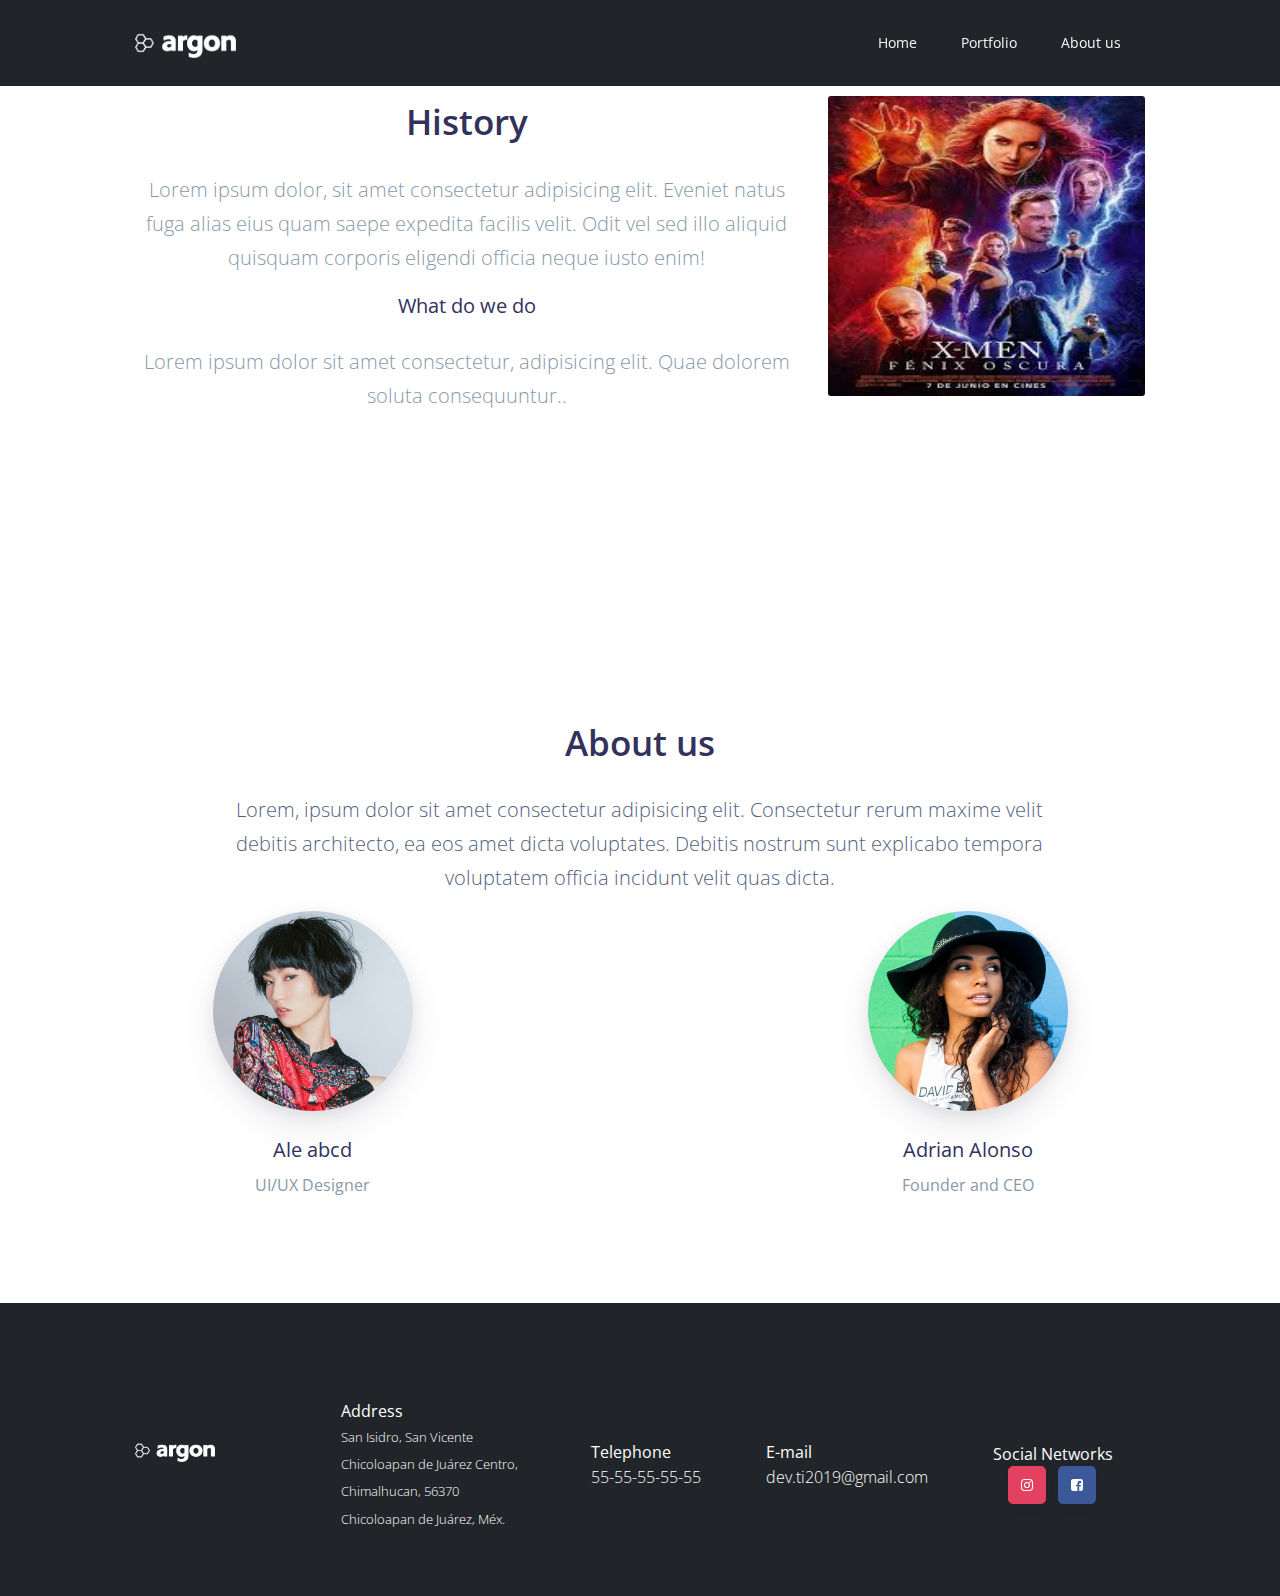
==== frontend/about.html @ 939193fe "Se agregan secciones about y portfolio" ====
<!DOCTYPE html>
<html>

  <head>
    <meta charset="utf-8">
    <meta name="viewport" content="width=device-width, initial-scale=1, shrink-to-fit=no">
  
    <title>ADMA Arquitectos</title>
  
    <!-- Favicon -->
    <link href="assets/img/brand/favicon.png" rel="icon" type="image/png">
  
    <!-- Fonts -->
    <link href="https://fonts.googleapis.com/css?family=Open+Sans:300,400,600,700" rel="stylesheet">
  
    <!-- Icons -->
    <link href="assets/vendor/nucleo/css/nucleo.css" rel="stylesheet">
    <link href="assets/vendor/font-awesome/css/font-awesome.min.css" rel="stylesheet">
  
    <!-- Argon CSS -->
    <link href="assets/css/argon.css" rel="stylesheet">
    <!-- Stylesheets -->
    <link rel="stylesheet" href="assets/css/style.css">
  </head>

<body>
  <header class="header-global fixed-top">
    <nav id="navbar-main" class="navbar   navbar-main navbar-expand-lg navbar-transparent navbar-light navbar-dark bg-dark headroom">
      <div class="container">
        <a class="navbar-brand mr-lg-5" href="#">
          <img src="assets/img/portfolio/logo.png">
        </a>
        <button class="navbar-toggler" type="button" data-toggle="collapse" data-target="#navbar_global" aria-controls="navbar_global" aria-expanded="false" aria-label="Toggle navigation">
          <span class="navbar-toggler-icon"></span>
        </button>
        <div class="navbar-collapse collapse" id="navbar_global">
          <div class="navbar-collapse-header">
            <div class="row">
              <div class="col-6 collapse-brand">
                <a href="#">
                  <img src="assets/img/portfolio/logo.png">
                </a>
              </div>
              <div class="col-6 collapse-close">
                <button type="button" class="navbar-toggler" data-toggle="collapse" data-target="#navbar_global" aria-controls="navbar_global" aria-expanded="false" aria-label="Toggle navigation">
                  <span></span>
                  <span></span>
                </button>
              </div>
            </div>
          </div>
          <ul class="navbar-nav navbar-nav-hover ml-auto align-items-lg-center">
            <li class="nav-item dropdown">
              <a href="#" class="nav-link" data-toggle="dropdown" href="#" role="button">
                <i class="ni ni-ui-04 d-lg-none"></i>
                <span class="nav-link-inner--text">Home</span>
              </a>
          
            </li>
            <li class="nav-item dropdown">
              <a href="#" class="nav-link" data-toggle="dropdown" href="#" role="button">
                <i class="ni ni-collection d-lg-none"></i>
                <span class="nav-link-inner--text">Portfolio</span>
              </a>
           </li>
           
           <li class="nav-item dropdown">
              <a href="#" class="nav-link" data-toggle="dropdown" href="#" role="button">
                <i class="ni ni-ui-04  d-lg-none"></i>
                <span class="nav-link-inner--text">About us</span>
              </a>
           </li>
          </ul>
          
        </div>
      </div>
    </nav>
  </header>

    <section class="section section-lg">
      <div class="container">
        <div class="row justify-content-center text-center mb-lg">
          <div class="col-lg-8">
            <h2 class="display-3">History</h2>
            <p class="lead text-muted">Lorem ipsum dolor, sit amet consectetur adipisicing elit. Eveniet natus fuga alias eius quam saepe expedita facilis velit. Odit vel sed illo aliquid quisquam corporis eligendi officia neque iusto enim!</p>
              
                <h5 class="display-5">What do we do</h5>
                <p class="lead text-muted">Lorem ipsum dolor sit amet consectetur, adipisicing elit. Quae dolorem soluta consequuntur..</p>
            
              </div>
          <div class="col-md-4">
            <img src="assets/img/portfolio/3.jpg" class="card-img" alt="..." style="height: 300px;">
          </div>
        </div>
     
      </div>
    </section>
  

      <section class="section section-lg">
        <div cla  ss="container">
          <div class="row row-grid justify-content-center">
            <div class="col-lg-8 text-center">
              <h2 class="display-3">About us </h2>
              <p class="lead">Lorem, ipsum dolor sit amet consectetur adipisicing elit. Consectetur rerum maxime velit debitis architecto, ea eos amet dicta voluptates. Debitis nostrum sunt explicabo tempora voluptatem officia incidunt velit quas dicta.
            </p>  
            </div>
          </div>
            <div class="row" >
              <div class="col-md-6 col-lg-6 mb-5 mb-lg-0">
                <div class="px-4">
                  <img src="assets/img/portfolio/perfil.jpg"
                    class="rounded-circle img-center img-fluid shadow shadow-lg--hover" style="width: 200px;">
                  <div class="pt-4 text-center">
                    <h5 class="title">
                      <span class="d-block mb-1">Ale abcd</span>
                      <small class="h6 text-muted">UI/UX Designer</small>
                    </h5>
                  </div>
                </div>
              </div>
              <div class="col-md-6 col-lg-6 mb-5 mb-lg-0">
                <div class="px-4">
                  <img src="assets/img/portfolio/perfil2.jpg"
                    class="rounded-circle img-center img-fluid shadow shadow-lg--hover" style="width: 200px;">
                  <div class="pt-4 text-center">
                    <h5 class="title">
                      <span class="d-block mb-1">Adrian Alonso</span>
                      <small class="h6 text-muted">Founder and CEO</small>
                    </h5>
                  </div>
                </div>
              </div>
            </div>
        </div>
      </section>


  <footer class="footer bg-dark text-white">
    <div class="container">
      <div class="row row-grid align-items-center mb-10 ">
        <div class="col-lg-2">
           <img src="assets/img/portfolio/logo.png" alt="logo"style="width:80px;" >
        </div>
                <div class="col-md-10 align-center  ">
                  <ul class="nav nav-footer justify-content-end">
                    <li class="nav-item m-auto ">
                      Address
                      <p style="width: 185px;"> <font size=2>San Isidro, San Vicente Chicoloapan de Juárez Centro, Chimalhucan, 56370 Chicoloapan de Juárez, Méx.</font> </p>
                    </li>
                    <li class="nav-item m-auto">
                      Telephone
                      <p>55-55-55-55-55</p>
                    </li>
                    <li class="nav-item m-auto">
                      E-mail
                      <p>dev.ti2019@gmail.com</p>
                    </li>
                    <li class="nav-item  m-auto">
                      Social Networks
                      <div class="col">
                        <a target="_blank" href="https://twitter.com/creativetim"
                          class="btn btn-neutral btn-icon-only btn-instagram btn-round btn-lg" data-toggle="tooltip"
                          data-original-title="Follow us">
                          <i class="fa fa-instagram"></i>
                        </a>
                        <a target="_blank" href="https://www.facebook.com/creativetim"
                          class="btn btn-neutral btn-icon-only btn-facebook btn-round btn-lg" data-toggle="tooltip"
                          data-original-title="Like us">
                          <i class="fa fa-facebook-square"></i>
                        </a>
                      </div>
                    </li>
                  </ul>
                </div>
      </div>
    </div>
  </footer>
  <!-- Core -->
  <script src="assets/vendor/jquery/jquery.min.js"></script>
  <script src="assets/vendor/popper/popper.min.js"></script>
  <script src="assets/vendor/bootstrap/bootstrap.min.js"></script>
  <script src="assets/vendor/headroom/headroom.min.js"></script>
  <!-- Argon JS -->
  <script src="assets/js/argon.js?v=1.0.1"></script>
</body>

</html>
---- frontend/assets/vendor/nucleo/css/nucleo.css ----
/*--------------------------------

hermes-dashboard-icons Web Font - built using nucleoapp.com
License - nucleoapp.com/license/

-------------------------------- */
@font-face {
  font-family: 'NucleoIcons';
  src: url('../fonts/nucleo-icons.eot');
  src: url('../fonts/nucleo-icons.eot') format('embedded-opentype'), url('../fonts/nucleo-icons.woff2') format('woff2'), url('../fonts/nucleo-icons.woff') format('woff'), url('../fonts/nucleo-icons.ttf') format('truetype'), url('../fonts/nucleo-icons.svg') format('svg');
  font-weight: normal;
  font-style: normal;
}
/*------------------------
    base class definition
-------------------------*/
.ni {
  display: inline-block;
  font: normal normal normal 14px/1 NucleoIcons;
  font-size: inherit;
  text-rendering: auto;
  -webkit-font-smoothing: antialiased;
  -moz-osx-font-smoothing: grayscale;
}
/*------------------------
  change icon size
-------------------------*/
.ni-lg {
  font-size: 1.33333333em;
  line-height: 0.75em;
  vertical-align: -15%;
}
.ni-2x {
  font-size: 2em;
}
.ni-3x {
  font-size: 3em;
}
.ni-4x {
  font-size: 4em;
}
.ni-5x {
  font-size: 5em;
}

/*----------------------------------
  add a square/circle background
-----------------------------------*/
.ni.square,
.ni.circle {
  padding: 0.33333333em;
  vertical-align: -16%;
  background-color: #eee;
}
.ni.circle {
  border-radius: 50%;
}
/*------------------------
  list icons
-------------------------*/
.ni-ul {
  padding-left: 0;
  margin-left: 2.14285714em;
  list-style-type: none;
}
.ni-ul > li {
  position: relative;
}
.ni-ul > li > .ni {
  position: absolute;
  left: -1.57142857em;
  top: 0.14285714em;
  text-align: center;
}
.ni-ul > li > .ni.lg {
  top: 0;
  left: -1.35714286em;
}
.ni-ul > li > .ni.circle,
.ni-ul > li > .ni.square {
  top: -0.19047619em;
  left: -1.9047619em;
}
/*------------------------
  spinning icons
-------------------------*/
.ni.spin {
  -webkit-animation: nc-spin 2s infinite linear;
  -moz-animation: nc-spin 2s infinite linear;
  animation: nc-spin 2s infinite linear;
}
@-webkit-keyframes nc-spin {
  0% {
    -webkit-transform: rotate(0deg);
  }
  100% {
    -webkit-transform: rotate(360deg);
  }
}
@-moz-keyframes nc-spin {
  0% {
    -moz-transform: rotate(0deg);
  }
  100% {
    -moz-transform: rotate(360deg);
  }
}
@keyframes nc-spin {
  0% {
    -webkit-transform: rotate(0deg);
    -moz-transform: rotate(0deg);
    -ms-transform: rotate(0deg);
    -o-transform: rotate(0deg);
    transform: rotate(0deg);
  }
  100% {
    -webkit-transform: rotate(360deg);
    -moz-transform: rotate(360deg);
    -ms-transform: rotate(360deg);
    -o-transform: rotate(360deg);
    transform: rotate(360deg);
  }
}
/*------------------------
  rotated/flipped icons
-------------------------*/
.ni.rotate-90 {
  filter: progid:DXImageTransform.Microsoft.BasicImage(rotation=1);
  -webkit-transform: rotate(90deg);
  -moz-transform: rotate(90deg);
  -ms-transform: rotate(90deg);
  -o-transform: rotate(90deg);
  transform: rotate(90deg);
}
.ni.rotate-180 {
  filter: progid:DXImageTransform.Microsoft.BasicImage(rotation=2);
  -webkit-transform: rotate(180deg);
  -moz-transform: rotate(180deg);
  -ms-transform: rotate(180deg);
  -o-transform: rotate(180deg);
  transform: rotate(180deg);
}
.ni.rotate-270 {
  filter: progid:DXImageTransform.Microsoft.BasicImage(rotation=3);
  -webkit-transform: rotate(270deg);
  -moz-transform: rotate(270deg);
  -ms-transform: rotate(270deg);
  -o-transform: rotate(270deg);
  transform: rotate(270deg);
}
.ni.flip-y {
  filter: progid:DXImageTransform.Microsoft.BasicImage(rotation=0);
  -webkit-transform: scale(-1, 1);
  -moz-transform: scale(-1, 1);
  -ms-transform: scale(-1, 1);
  -o-transform: scale(-1, 1);
  transform: scale(-1, 1);
}
.ni.flip-x {
  filter: progid:DXImageTransform.Microsoft.BasicImage(rotation=2);
  -webkit-transform: scale(1, -1);
  -moz-transform: scale(1, -1);
  -ms-transform: scale(1, -1);
  -o-transform: scale(1, -1);
  transform: scale(1, -1);
}
/*------------------------
    font icons
-------------------------*/

.ni-active-40::before {
    content: "\ea02";
}

.ni-air-baloon::before {
    content: "\ea03";
}

.ni-album-2::before {
    content: "\ea04";
}

.ni-align-center::before {
    content: "\ea05";
}

.ni-align-left-2::before {
    content: "\ea06";
}

.ni-ambulance::before {
    content: "\ea07";
}

.ni-app::before {
    content: "\ea08";
}

.ni-archive-2::before {
    content: "\ea09";
}

.ni-atom::before {
    content: "\ea0a";
}

.ni-badge::before {
    content: "\ea0b";
}

.ni-bag-17::before {
    content: "\ea0c";
}

.ni-basket::before {
    content: "\ea0d";
}

.ni-bell-55::before {
    content: "\ea0e";
}

.ni-bold-down::before {
    content: "\ea0f";
}

.ni-bold-left::before {
    content: "\ea10";
}

.ni-bold-right::before {
    content: "\ea11";
}

.ni-bold-up::before {
    content: "\ea12";
}

.ni-bold::before {
    content: "\ea13";
}

.ni-book-bookmark::before {
    content: "\ea14";
}

.ni-books::before {
    content: "\ea15";
}

.ni-box-2::before {
    content: "\ea16";
}

.ni-briefcase-24::before {
    content: "\ea17";
}

.ni-building::before {
    content: "\ea18";
}

.ni-bulb-61::before {
    content: "\ea19";
}

.ni-bullet-list-67::before {
    content: "\ea1a";
}

.ni-bus-front-12::before {
    content: "\ea1b";
}

.ni-button-pause::before {
    content: "\ea1c";
}

.ni-button-play::before {
    content: "\ea1d";
}

.ni-button-power::before {
    content: "\ea1e";
}

.ni-calendar-grid-58::before {
    content: "\ea1f";
}

.ni-camera-compact::before {
    content: "\ea20";
}

.ni-caps-small::before {
    content: "\ea21";
}

.ni-cart::before {
    content: "\ea22";
}

.ni-chart-bar-32::before {
    content: "\ea23";
}

.ni-chart-pie-35::before {
    content: "\ea24";
}

.ni-chat-round::before {
    content: "\ea25";
}

.ni-check-bold::before {
    content: "\ea26";
}

.ni-circle-08::before {
    content: "\ea27";
}

.ni-cloud-download-95::before {
    content: "\ea28";
}

.ni-cloud-upload-96::before {
    content: "\ea29";
}

.ni-compass-04::before {
    content: "\ea2a";
}

.ni-controller::before {
    content: "\ea2b";
}

.ni-credit-card::before {
    content: "\ea2c";
}

.ni-curved-next::before {
    content: "\ea2d";
}

.ni-delivery-fast::before {
    content: "\ea2e";
}

.ni-diamond::before {
    content: "\ea2f";
}

.ni-email-83::before {
    content: "\ea30";
}

.ni-fat-add::before {
    content: "\ea31";
}

.ni-fat-delete::before {
    content: "\ea32";
}

.ni-fat-remove::before {
    content: "\ea33";
}

.ni-favourite-28::before {
    content: "\ea34";
}

.ni-folder-17::before {
    content: "\ea35";
}

.ni-glasses-2::before {
    content: "\ea36";
}

.ni-hat-3::before {
    content: "\ea37";
}

.ni-headphones::before {
    content: "\ea38";
}

.ni-html5::before {
    content: "\ea39";
}

.ni-istanbul::before {
    content: "\ea3a";
}

.ni-key-25::before {
    content: "\ea3b";
}

.ni-laptop::before {
    content: "\ea3c";
}

.ni-like-2::before {
    content: "\ea3d";
}

.ni-lock-circle-open::before {
    content: "\ea3e";
}

.ni-map-big::before {
    content: "\ea3f";
}

.ni-mobile-button::before {
    content: "\ea40";
}

.ni-money-coins::before {
    content: "\ea41";
}

.ni-note-03::before {
    content: "\ea42";
}

.ni-notification-70::before {
    content: "\ea43";
}

.ni-palette::before {
    content: "\ea44";
}

.ni-paper-diploma::before {
    content: "\ea45";
}

.ni-pin-3::before {
    content: "\ea46";
}

.ni-planet::before {
    content: "\ea47";
}

.ni-ruler-pencil::before {
    content: "\ea48";
}

.ni-satisfied::before {
    content: "\ea49";
}

.ni-scissors::before {
    content: "\ea4a";
}

.ni-send::before {
    content: "\ea4b";
}

.ni-settings-gear-65::before {
    content: "\ea4c";
}

.ni-settings::before {
    content: "\ea4d";
}

.ni-single-02::before {
    content: "\ea4e";
}

.ni-single-copy-04::before {
    content: "\ea4f";
}

.ni-sound-wave::before {
    content: "\ea50";
}

.ni-spaceship::before {
    content: "\ea51";
}

.ni-square-pin::before {
    content: "\ea52";
}

.ni-support-16::before {
    content: "\ea53";
}

.ni-tablet-button::before {
    content: "\ea54";
}

.ni-tag::before {
    content: "\ea55";
}

.ni-tie-bow::before {
    content: "\ea56";
}

.ni-time-alarm::before {
    content: "\ea57";
}

.ni-trophy::before {
    content: "\ea58";
}

.ni-tv-2::before {
    content: "\ea59";
}

.ni-umbrella-13::before {
    content: "\ea5a";
}

.ni-user-run::before {
    content: "\ea5b";
}

.ni-vector::before {
    content: "\ea5c";
}

.ni-watch-time::before {
    content: "\ea5d";
}

.ni-world::before {
    content: "\ea5e";
}

.ni-zoom-split-in::before {
    content: "\ea5f";
}

.ni-collection::before {
    content: "\ea60";
}

.ni-image::before {
    content: "\ea61";
}

.ni-shop::before {
    content: "\ea62";
}

.ni-ungroup::before {
    content: "\ea63";
}

.ni-world-2::before {
    content: "\ea64";
}

.ni-ui-04::before {
    content: "\ea65";
}


/* all icon font classes list here */
---- frontend/assets/css/style.css ----
.paralax#home {
  background-image: url("https://cdn.pixabay.com/photo/2015/09/29/22/49/blueprint-964630_960_720.jpg");
}

.paralax {
  background-attachment: fixed !important;
  background-position: center !important;
  background-repeat: no-repeat !important;
  background-size: cover !important;
}

.thumbnail {
  position: relative;
}
 .caption {
  position: absolute;
  top: 70%;
  left: 50%;
  width: 100%;
}

.image-item{
  width: 30rem;
  height: 15rem;
}
.dos-n{
  right: 25%;
}
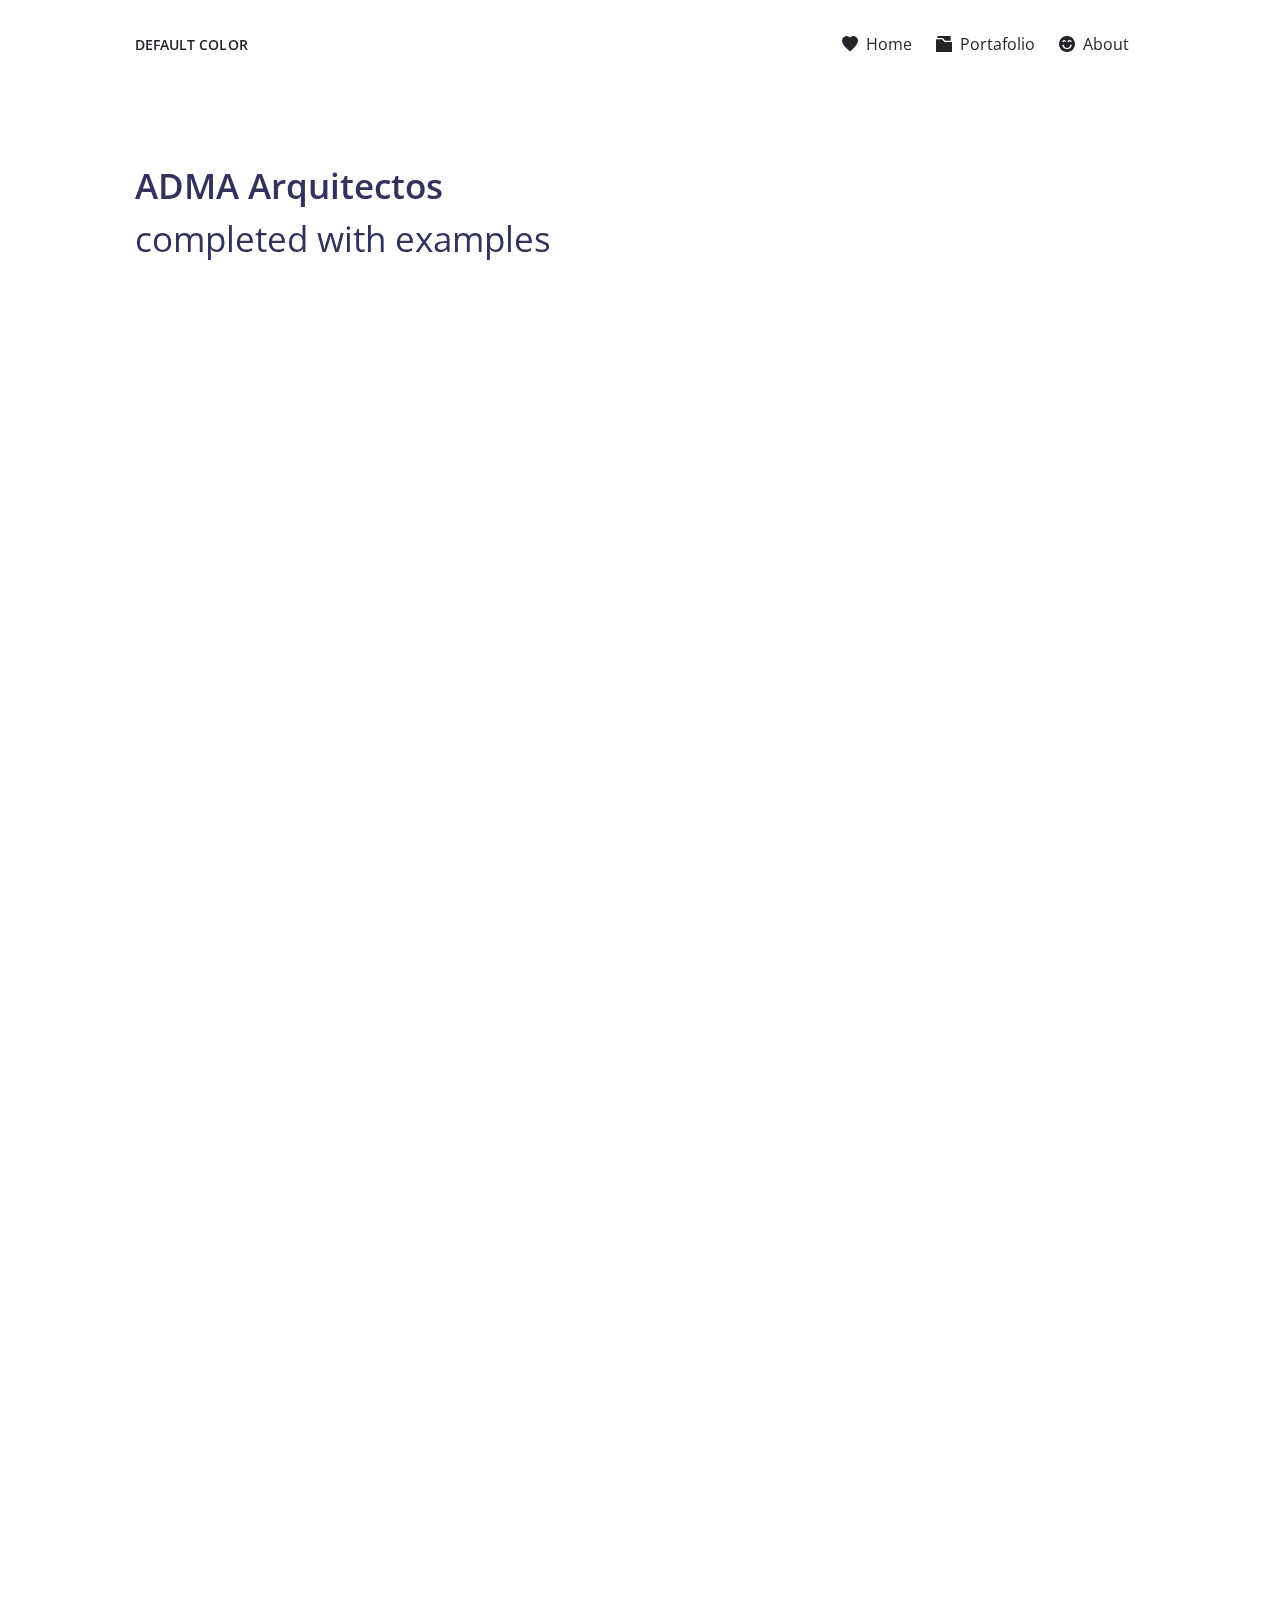
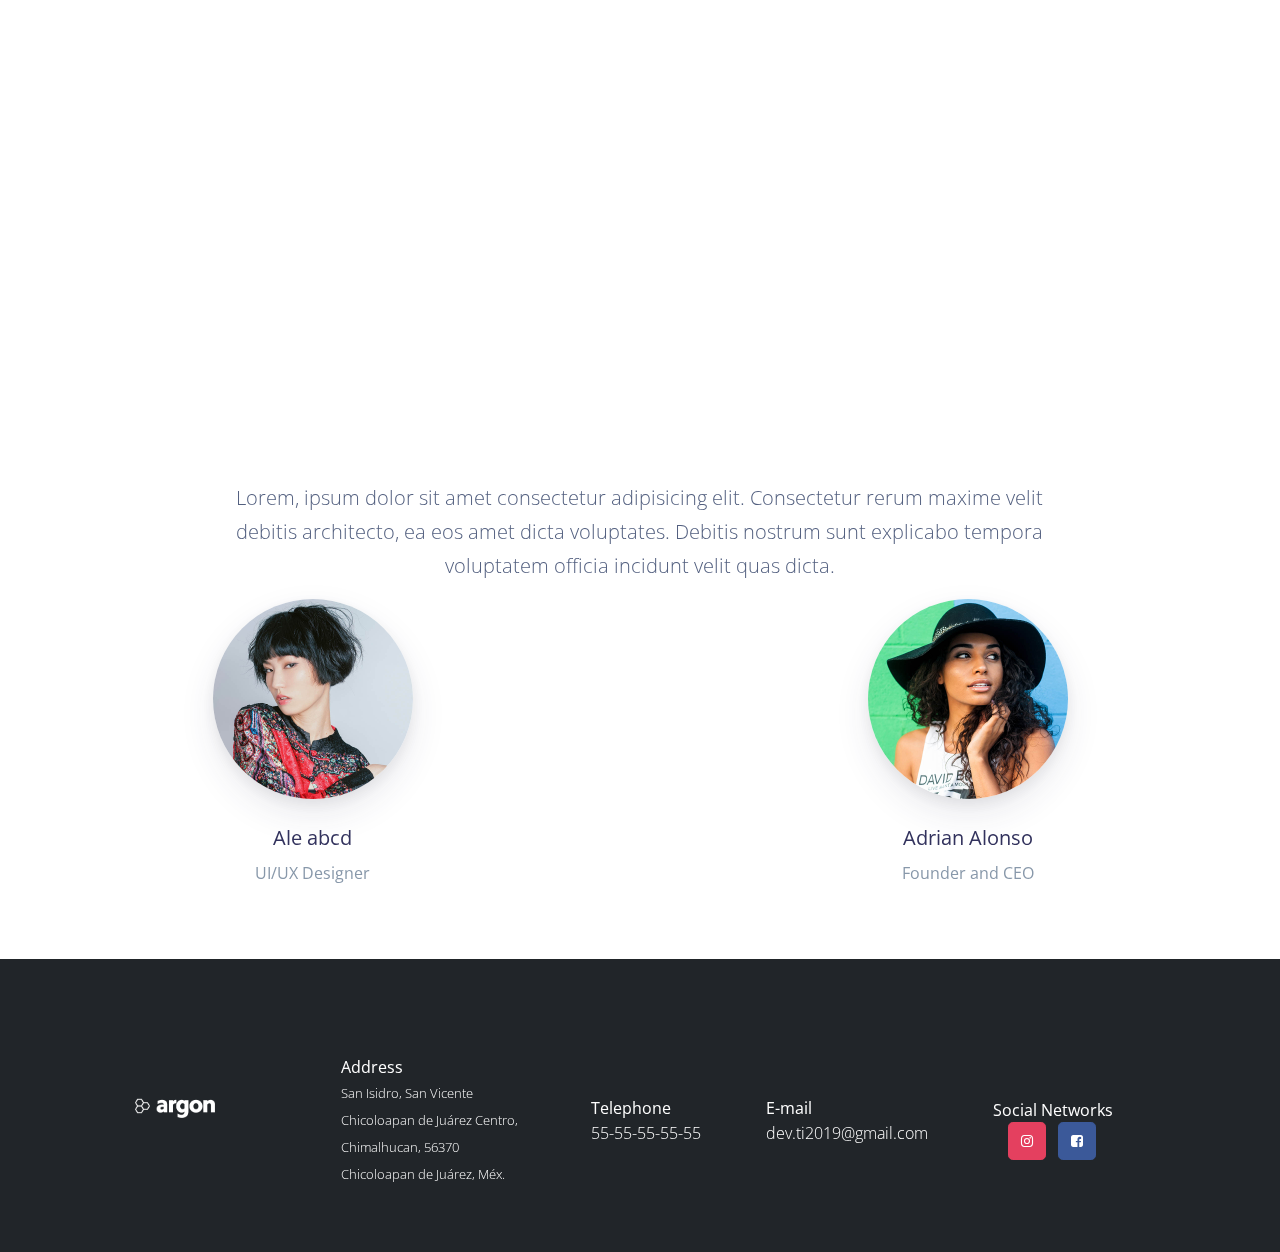
==== commit 16b22200: "Rediseño de "about" y se agrega header & footer" ====
--- a/frontend/about.html
+++ b/frontend/about.html
@@ -7,6 +7,9 @@
   
     <title>ADMA Arquitectos</title>
   
+    
+    
+    <link rel="stylesheet" href="assets/css/styleservice.css">
     <!-- Favicon -->
     <link href="assets/img/brand/favicon.png" rel="icon" type="image/png">
   
@@ -21,87 +24,175 @@
     <link href="assets/css/argon.css" rel="stylesheet">
     <!-- Stylesheets -->
     <link rel="stylesheet" href="assets/css/style.css">
+    <!--     Fonts and icons     -->
+    <link href="https://fonts.googleapis.com/css?family=Montserrat:400,700,200" rel="stylesheet" />
+    <link rel="stylesheet" href="https://maxcdn.bootstrapcdn.com/font-awesome/latest/css/font-awesome.min.css" />
+    <!-- CSS Files -->
+    <link rel="stylesheet" href="assets/css/animate.css">
   </head>
 
 <body>
-  <header class="header-global fixed-top">
-    <nav id="navbar-main" class="navbar   navbar-main navbar-expand-lg navbar-transparent navbar-light navbar-dark bg-dark headroom">
-      <div class="container">
-        <a class="navbar-brand mr-lg-5" href="#">
-          <img src="assets/img/portfolio/logo.png">
-        </a>
-        <button class="navbar-toggler" type="button" data-toggle="collapse" data-target="#navbar_global" aria-controls="navbar_global" aria-expanded="false" aria-label="Toggle navigation">
-          <span class="navbar-toggler-icon"></span>
-        </button>
-        <div class="navbar-collapse collapse" id="navbar_global">
-          <div class="navbar-collapse-header">
-            <div class="row">
-              <div class="col-6 collapse-brand">
-                <a href="#">
-                  <img src="assets/img/portfolio/logo.png">
-                </a>
-              </div>
-              <div class="col-6 collapse-close">
-                <button type="button" class="navbar-toggler" data-toggle="collapse" data-target="#navbar_global" aria-controls="navbar_global" aria-expanded="false" aria-label="Toggle navigation">
-                  <span></span>
-                  <span></span>
-                </button>
-              </div>
+  <header class="header-global">
+    <nav id="navbar-main" class="navbar navbar-main navbar-expand-lg navbar-transparent navbar-light">
+        <div class="container">
+            <a class="navbar-brand text-dark" href="#">Default Color</a>
+            <button class="navbar-toggler" type="button" data-toggle="collapse" data-target="#navbar-default" aria-controls="navbar-default" aria-expanded="false" aria-label="Toggle navigation">
+                <span class="navbar-toggler-icon"></span>
+            </button>
+            <div class="collapse navbar-collapse" id="navbar-default">
+                <div class="navbar-collapse-header">
+                    <div class="row">
+                        <div class="col-6 collapse-brand">
+                            <a href="index.html">
+                                <img src="assets/img/brand/blue.png">
+                            </a>
+                        </div>
+                        <div class="col-6 collapse-close">
+                            <button type="button" class="navbar-toggler" data-toggle="collapse" data-target="#navbar-default" aria-controls="navbar-default" aria-expanded="false" aria-label="Toggle navigation">
+                                <span></span>
+                                <span></span>
+                            </button>
+                        </div>
+                    </div>
+                </div>
+    
+                <ul class="navbar-nav ml-lg-auto">
+                    <li class="nav-item">
+                        <a class="nav-link nav-link-icon text-dark" href="#">
+                            <i class="ni ni-favourite-28"></i>
+                            <span class="nav-link-inner--text">Home</span>
+                        </a>
+                    </li>
+                    <li class="nav-item">
+                        <a class="nav-link nav-link-icon text-dark" href="#">
+                            <i class="ni ni-folder-17"></i>
+                            <span class="nav-link-inner--text">Portafolio</span>
+                        </a>
+                    </li>
+                    <li class="nav-item">
+                        <a class="nav-link nav-link-icon text-dark" href="#" id="navbar-default_dropdown_1" role="button" data-toggle="dropdown" aria-haspopup="true" aria-expanded="false">
+                            <i class="ni ni-satisfied"></i>
+                            <span class="nav-link-inner--text">About</span>
+                        </a>
+                    </li>
+                </ul>
+    
             </div>
-          </div>
-          <ul class="navbar-nav navbar-nav-hover ml-auto align-items-lg-center">
-            <li class="nav-item dropdown">
-              <a href="#" class="nav-link" data-toggle="dropdown" href="#" role="button">
-                <i class="ni ni-ui-04 d-lg-none"></i>
-                <span class="nav-link-inner--text">Home</span>
-              </a>
-          
-            </li>
-            <li class="nav-item dropdown">
-              <a href="#" class="nav-link" data-toggle="dropdown" href="#" role="button">
-                <i class="ni ni-collection d-lg-none"></i>
-                <span class="nav-link-inner--text">Portfolio</span>
-              </a>
-           </li>
-           
-           <li class="nav-item dropdown">
-              <a href="#" class="nav-link" data-toggle="dropdown" href="#" role="button">
-                <i class="ni ni-ui-04  d-lg-none"></i>
-                <span class="nav-link-inner--text">About us</span>
-              </a>
-           </li>
-          </ul>
-          
         </div>
-      </div>
     </nav>
   </header>
-
-    <section class="section section-lg">
-      <div class="container">
-        <div class="row justify-content-center text-center mb-lg">
-          <div class="col-lg-8">
-            <h2 class="display-3">History</h2>
-            <p class="lead text-muted">Lorem ipsum dolor, sit amet consectetur adipisicing elit. Eveniet natus fuga alias eius quam saepe expedita facilis velit. Odit vel sed illo aliquid quisquam corporis eligendi officia neque iusto enim!</p>
-              
-                <h5 class="display-5">What do we do</h5>
-                <p class="lead text-muted">Lorem ipsum dolor sit amet consectetur, adipisicing elit. Quae dolorem soluta consequuntur..</p>
-            
+  <!--Main-->
+  <main>
+      <section class="section section-lg section-shaped pb-250">
+          <div class="shape shape-style-1 shape-default paralax" id="home"></div>
+          <div class="container py-lg-md d-flex">
+              <div class="col px-0">
+                  <div class="row">
+                      <div class="col-lg-6">
+                          <h1 class="display-3  text-black">ADMA Arquitectos
+                          <span><strong>completed with examples</strong></span>
+                          </h1>
+                      </div>
+                  </div>
               </div>
-          <div class="col-md-4">
-            <img src="assets/img/portfolio/3.jpg" class="card-img" alt="..." style="height: 300px;">
           </div>
-        </div>
-     
-      </div>
-    </section>
-  
-
-      <section class="section section-lg">
+      </section>
+    <section class="ftco-services section-lg " >
+	      <div class="container">
+	        <div class="row no-gutters" >
+	          <div class="col-md-5 py-5 nav-link-wrap ftco-animate " style="background-color: black;" >
+	            <div class="nav flex-column nav-pills" id="v-pills-tab" role="tablist" aria-orientation="vertical" >
+	            	<h3 class="ml-3"> Our services</h3>
+	              <a class="nav-link px-4 active" style="background-color: black;" id="v-pills-master-tab" data-toggle="pill" href="#v-pills-master" role="tab" aria-controls="v-pills-master" aria-selected="true"><span class="fa fa-facebook-square  btn-lg "></span> Service 1</a>
+
+	              <a class="nav-link px-4 " style="background-color: black;" id="v-pills-master-tab" data-toggle="pill" href="#v-pills-buffet" role="tab" aria-controls="v-pills-buffet" aria-selected="false"><span class="fa fa-facebook-square  btn-lg "></span> Service 2</a>
+
+	              <a class="nav-link px-4 "style="background-color: black;"  data-toggle="pill" href="#v-pills-fitness" role="tab" aria-controls="v-pills-fitness" aria-selected="false"><span class="fa fa-facebook-square btn-lg "></span> Service 3</a>
+
+                <a class="nav-link px-4 "style="background-color: black;"  id="v-pills-reception-tab" data-toggle="pill" href="#v-pills-reception" role="tab" aria-controls="v-pills-reception" aria-selected="false"><span class="fa fa-facebook-square btn-lg "></span> Service 4</a>
+
+                <a class="nav-link px-4 " style="background-color: black;" id="v-pills-master-tab" data-toggle="pill" href="#v-pills-buffets" role="tab" aria-controls="v-pills-buffets" aria-selected="false"><span class="fa fa-facebook-square  btn-lg "></span> Service 5</a>
+
+	            </div>
+	          </div>
+	          <div class="col-md-7 ftco-animate p-4 p-md-5 d-flex align-items-center">
+	            
+	            <div class="tab-content pl-md-5" id="v-pills-tabContent">
+
+	              <div class="tab-pane fade show active py-5" id="v-pills-master" role="tabpanel" aria-labelledby="v-pills-master-tab">
+	                <h2 class="mb-4">Service 1</h2>
+	                <p>Lorem ipsum dolor sit amet consectetur adipisicing elit. Ab molestiae, suscipit sed facere porro quidem ducimus ipsum, consequatur, reprehenderit alias temporibus recusandae vel nisi magni molestias totam ut eos delectus.</p>
+	                <p><a href="#" class="btn btn-primary px-4 py-3" style="background-color: black;">Read More</a></p>
+	              </div>
+
+	              <div class="tab-pane fade py-5" id="v-pills-buffet" role="tabpanel" aria-labelledby="v-pills-buffet-tab">
+	                <h2 class="mb-4">Serivce 2</h2>
+	                <p>Lorem ipsum dolor sit amet consectetur adipisicing elit. Velit voluptas voluptatem similique pariatur! Molestiae facilis corrupti quisquam ipsam molestias placeat quod ea eius ad explicabo, eaque earum voluptatem eos amet quo aspernatur quam cum officiis.</p>
+	                <p><a href="#" class="btn btn-primary px-4 py-3"style="background-color: black;">Read More</a></p>
+	              </div>
+
+	              <div class="tab-pane fade py-5" id="v-pills-fitness" role="tabpanel" aria-labelledby="v-pills-fitness-tab">
+	                <h2 class="mb-4">Service 3</h2>
+	                <p>Lorem, ipsum dolor sit amet consectetur adipisicing elit. Molestias deserunt praesentium facere modi? Molestias, autem. Molestias voluptatum exercitationem architecto temporibus fugiat, dignissimos dolore, animi suscipit odit rem magni facilis ut quas maxime eius eaque ipsum ipsa quasi tempora. Optio, adipisci illum repellat excepturi debitis odio provident voluptates quaerat nisi aliquam nemo explicabo quibusdam quae consequatur. Modi quia minima obcaecati tempore!</p>
+	                <p><a href="#" class="btn btn-primary px-4 py-3"style="background-color: black;">Read More</a></p>
+	              </div>
+
+	              <div class="tab-pane fade py-5" id="v-pills-reception" role="tabpanel" aria-labelledby="v-pills-reception-tab">
+	                <h2 class="mb-4">Service 4</h2>
+	                <p>Lorem, ipsum dolor sit amet consectetur adipisicing elit. Voluptatem ab consequuntur esse sapiente nesciunt provident atque dignissimos eius sequi minima! Beatae ad accusantium repudiandae ducimus optio nulla animi rem ratione.</p>
+                  <p><a href="#" class="btn btn-primary px-4 py-3"style="background-color: black;">Read More</a></p>
+	              </div>
+                  <div class="tab-pane fade py-5" id="v-pills-buffets" role="tabpanel" >
+                       <h2 class="mb-4">Serivce 5</h2>
+                      <p>Lorem ipsum dolor sit amet consectetur adipisicing elit. Velit voluptas voluptatem similique pariatur! Molestiae facilis corrupti quisquam ipsam molestias placeat quod ea eius ad explicabo, eaque earum voluptatem eos amet quo aspernatur quam cum officiis.</p>
+                      <p><a href="#" class="btn btn-primary px-4 py-3"style="background-color: black;">Read More</a></p>
+                    </div>
+	            </div>
+	          </div>
+	        </div>
+	      </div>
+      </section>
+      <!--What  do we do -->
+      <section class="ftco-section">
+	    	<div class="container">
+	    		<div class="row justify-content-center mb-5 pb-5">
+	          <div class="col-md-7 text-center heading-section ftco-animate">
+	            <h2 class="mb-4">How do we do </h2>
+	          </div>
+	        </div>
+	    		<div class="row">
+	    			<div class="col-md-4 ftco-animate">
+	    				<div class="services">
+	    					<h3><span>01.</span> Step 1</h3>
+	    					<p>Lorem ipsum dolor sit amet consectetur adipisicing elit. Nesciunt exercitationem dignissimos quae cum beatae assumenda, nihil dicta. Totam, cumque recusandae?</p>
+	    				</div>
+	    			</div>
+	    			<div class="col-md-4 ftco-animate">
+	    				<div class="services">
+	    					<h3><span>02.</span>Step 2</h3>
+	    					<p>Lorem ipsum dolor sit amet consectetur adipisicing elit. Obcaecati iure blanditiis possimus eos autem molestiae!</p>
+	    				</div>
+	    			</div>
+	    			<div class="col-md-4 ftco-animate">
+	    				<div class="services">
+	    					<h3><span>03.</span> Step 3</h3>
+	    					<p>Lorem ipsum dolor sit amet, consectetur adipisicing elit. Quas consequuntur facere hic odio amet laudantium omnis, nostrum natus.</p>
+	    				</div>
+	    			</div>
+	    		</div>
+	    	</div>
+      </section>
+      
+      
+   
+      <!--About us-->
+      <section class="section ftco-section">
         <div cla  ss="container">
           <div class="row row-grid justify-content-center">
             <div class="col-lg-8 text-center">
-              <h2 class="display-3">About us </h2>
+                <div class="col-md-14 text-center heading-section ftco-animate">
+                <h2 class="mb-4 ">About us</h2>
+                </div>
               <p class="lead">Lorem, ipsum dolor sit amet consectetur adipisicing elit. Consectetur rerum maxime velit debitis architecto, ea eos amet dicta voluptates. Debitis nostrum sunt explicabo tempora voluptatem officia incidunt velit quas dicta.
             </p>  
             </div>
@@ -134,8 +225,9 @@
             </div>
         </div>
       </section>
-
-
+  </main>
+  <!--Main-->
+  <!--Footer-->
   <footer class="footer bg-dark text-white">
     <div class="container">
       <div class="row row-grid align-items-center mb-10 ">
@@ -159,12 +251,12 @@
                     <li class="nav-item  m-auto">
                       Social Networks
                       <div class="col">
-                        <a target="_blank" href="https://twitter.com/creativetim"
+                        <a target="_blank" href="#"
                           class="btn btn-neutral btn-icon-only btn-instagram btn-round btn-lg" data-toggle="tooltip"
                           data-original-title="Follow us">
                           <i class="fa fa-instagram"></i>
                         </a>
-                        <a target="_blank" href="https://www.facebook.com/creativetim"
+                        <a target="_blank" href="#"
                           class="btn btn-neutral btn-icon-only btn-facebook btn-round btn-lg" data-toggle="tooltip"
                           data-original-title="Like us">
                           <i class="fa fa-facebook-square"></i>
@@ -176,13 +268,30 @@
       </div>
     </div>
   </footer>
+  <!--Footer-->
   <!-- Core -->
+
+  
   <script src="assets/vendor/jquery/jquery.min.js"></script>
   <script src="assets/vendor/popper/popper.min.js"></script>
   <script src="assets/vendor/bootstrap/bootstrap.min.js"></script>
   <script src="assets/vendor/headroom/headroom.min.js"></script>
+
+  <!--Service section js-->
+  <script src="assets/vendor/jquery/service section/jquery-migrate-3.0.1.min.js"></script>
+  <script src="assets/vendor/jquery/service section/jquery.waypoints.min.js"></script>
+  <script src="assets/vendor/jquery/service section/jquery.stellar.min.js"></script>
+  <script src="assets/vendor/jquery/service section/owl.carousel.min.js"></script>
+  <script src="assets/vendor/jquery/service section/aos.js"></script>
+  <script src="assets/vendor/jquery/service section/scrollax.min.js"></script>
+ <script src="assets/vendor/jquery/service section/main.js"></script>
   <!-- Argon JS -->
   <script src="assets/js/argon.js?v=1.0.1"></script>
+
+ 
+      </div>
+      <!--   Core JS Files   -->
+
 </body>
 
 </html>